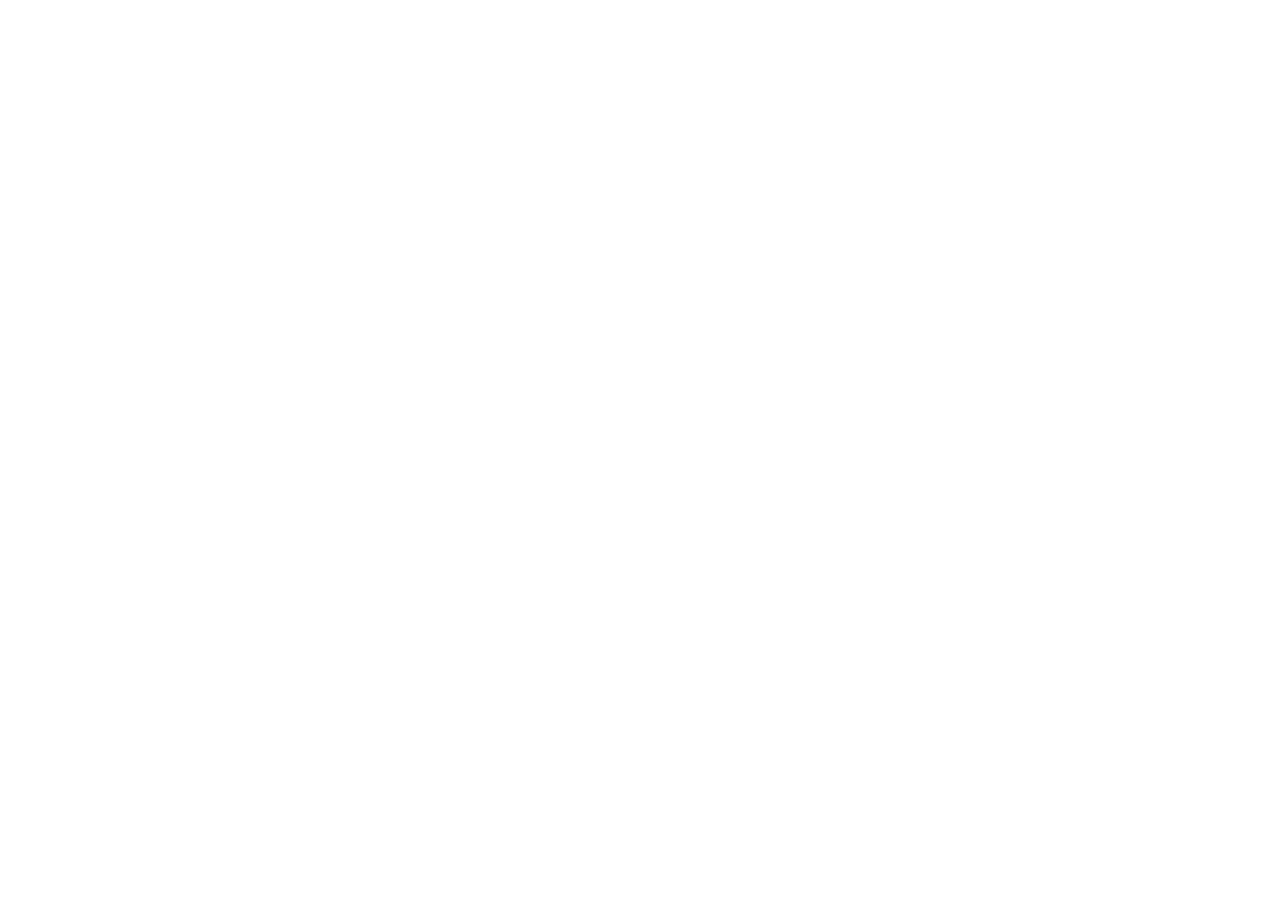
==== afcon.html @ 02a0fa68 "add files" ====
<!DOCTYPE html>
<html lang="en">
<head>
    <meta charset="UTF-8">
    <meta name="viewport" content="width=device-width, initial-scale=1.0">
    <title>Afcon</title>
    <!-- custom css -->
    <link rel="stylesheet" href="./css/gallary.css">
</head>
<body>
    
</body>
</html>
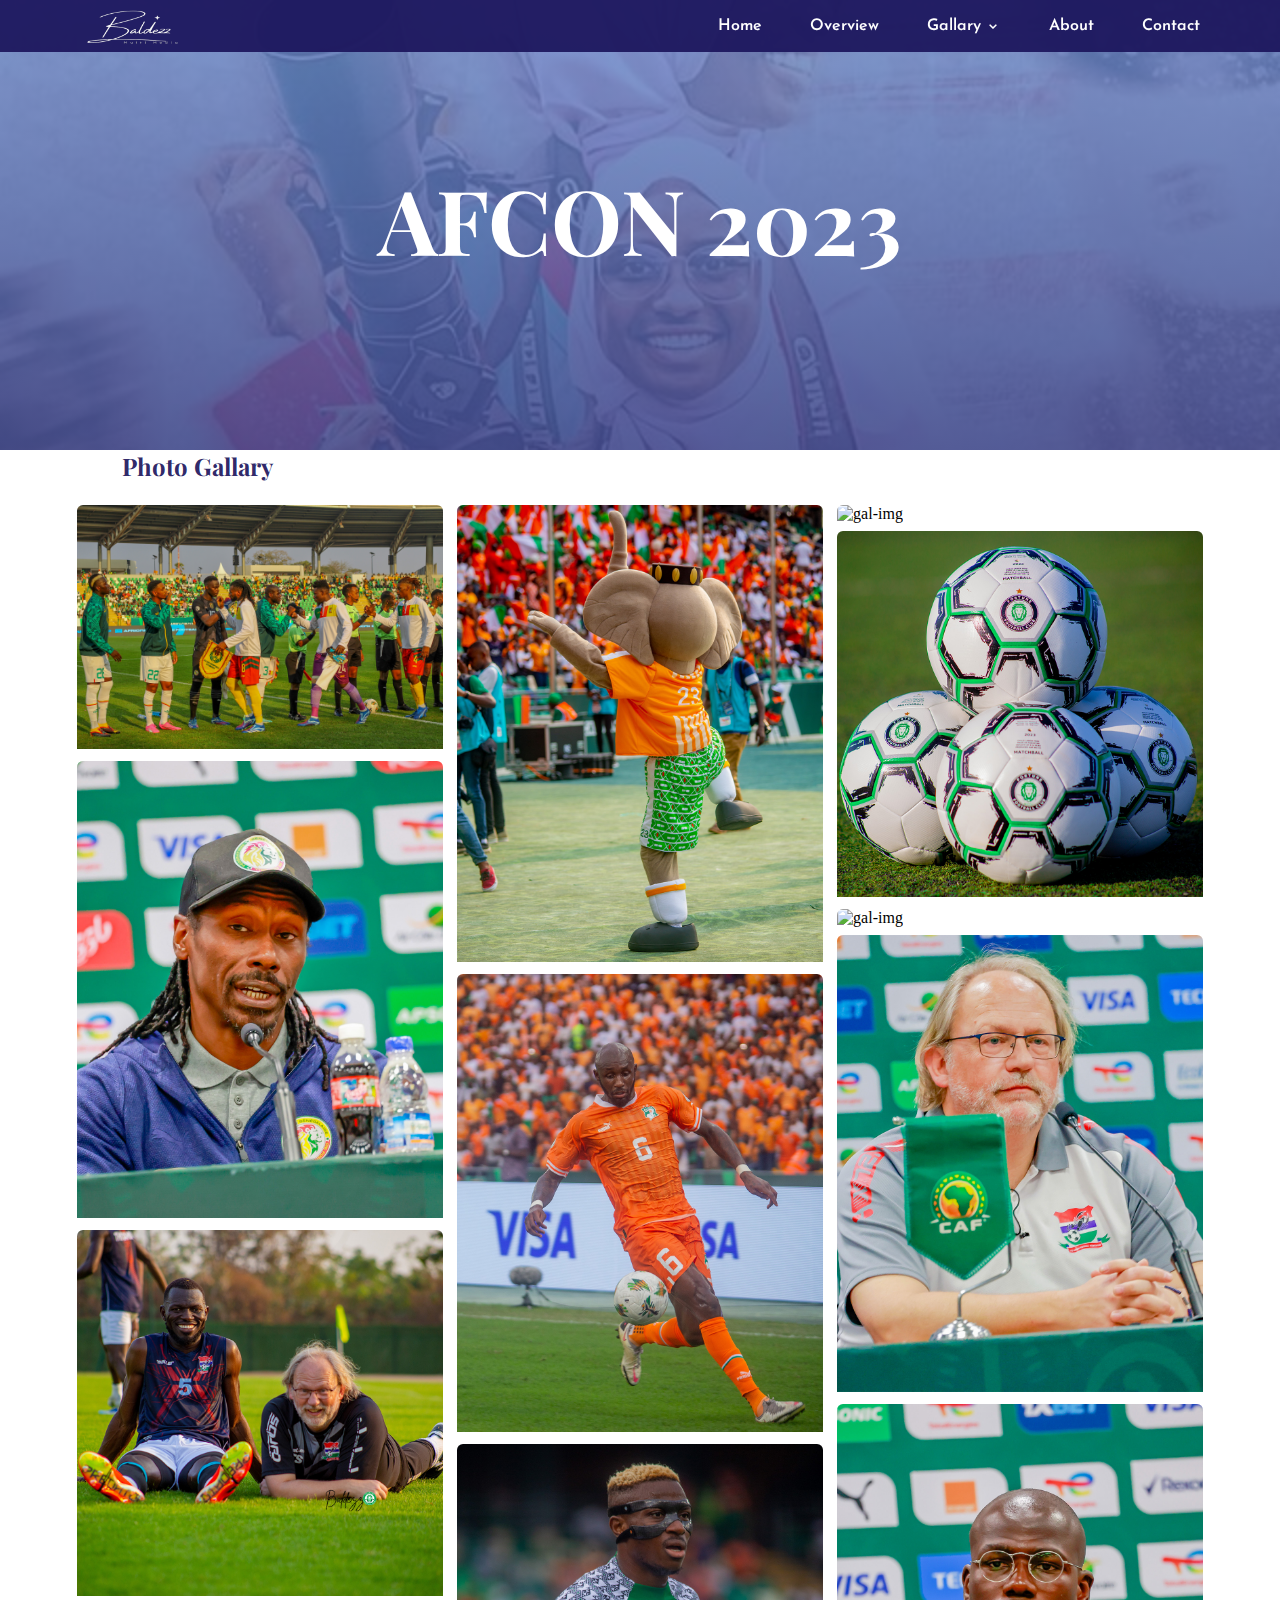
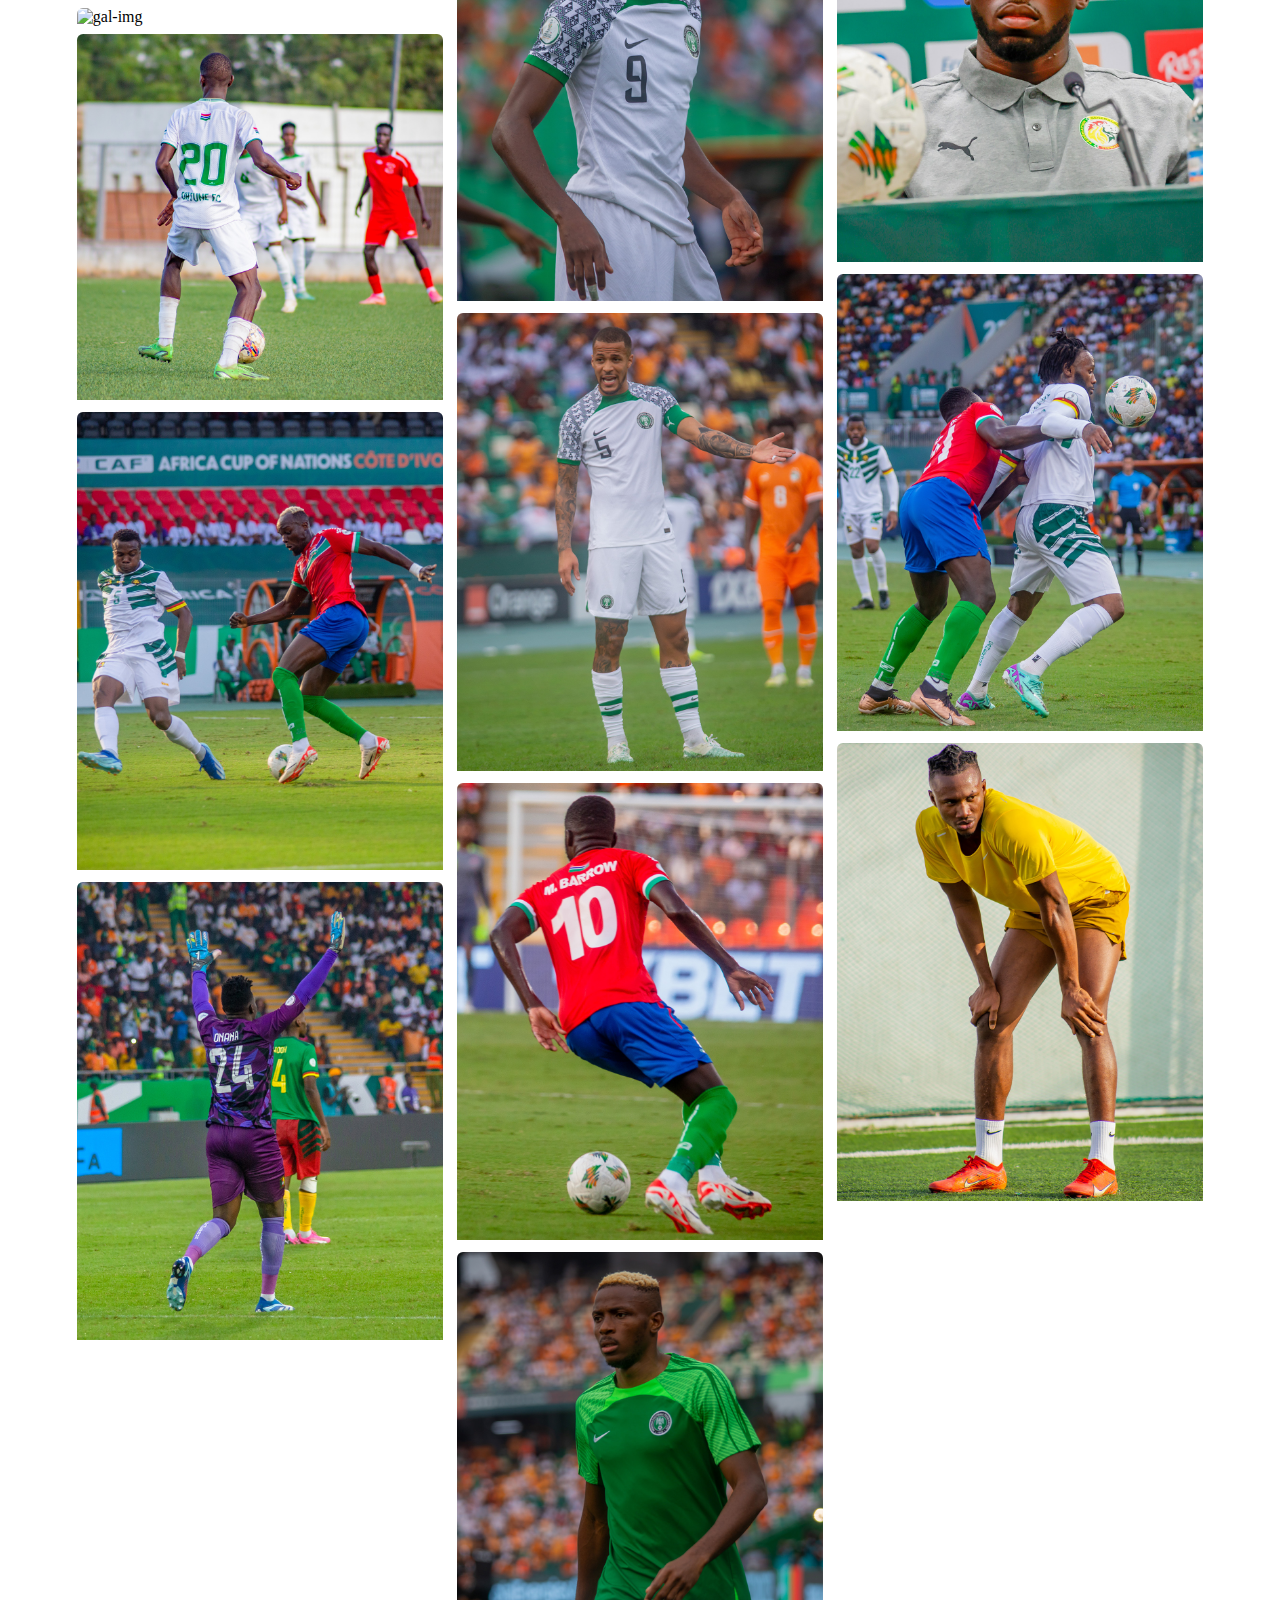
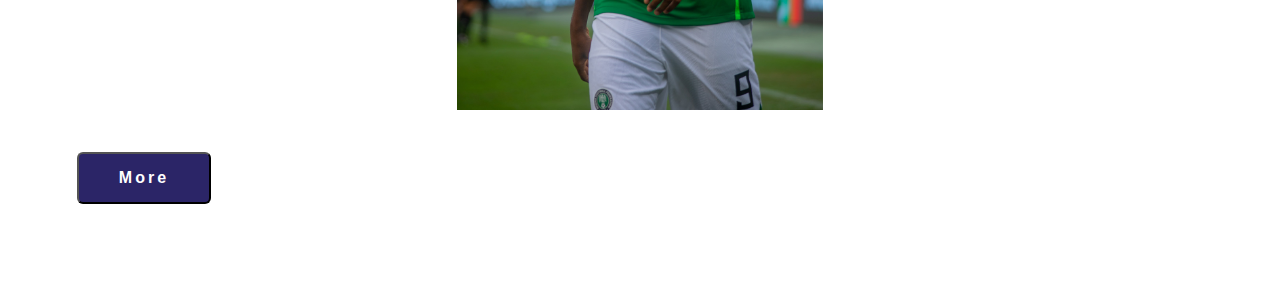
==== commit 26dcb1e5: "add gallery files" ====
--- a/afcon.html
+++ b/afcon.html
@@ -6,8 +6,167 @@
     <title>Afcon</title>
     <!-- custom css -->
     <link rel="stylesheet" href="./css/gallary.css">
+        
+    <!-- =====================================Box Icons============================= -->
+    <link rel="stylesheet" href="https://cdn.jsdelivr.net/npm/boxicons@latest/css/boxicons.min.css">
 </head>
 <body>
-    
+    <!-- NAVBAR SECTION -->
+    <header class="header">
+        <nav class="nav container">
+           <div class="nav__data">
+              <a href="#" class="nav__logo">
+                 <img src="./images/crop.png" alt="logo" width="30%">
+              </a>
+              
+              <div class="nav__toggle" id="nav-toggle">
+                 <!-- <i class="ri-menu-line nav__burger"></i> -->
+                 <i class='bx bx-menu nav__burger'></i>
+                 <i class='bx bx-x nav__close'></i>
+                 <!-- <i class="ri-close-line nav__close"></i> -->
+              </div>
+           </div>
+
+           <!--=============== NAV MENU ===============-->
+           <div class="nav__menu" id="nav-menu">
+              <ul class="nav__list">
+                 <li><a href="index.html" class="nav__link">Home</a></li>
+
+                 <li><a href="index.html#overview" class="nav__link">Overview</a></li>
+
+                 <!--=============== DROPDOWN 1 ===============-->
+                 <li class="dropdown__item">
+                    <div class="nav__link">
+                       Gallary <i class='bx bx-chevron-down'></i> 
+                    </div>
+
+                    <ul class="dropdown__menu">
+                       <li>
+                          <a href="index.html#gallary" class="dropdown__link">
+                             <i class="ri-pie-chart-line"></i> All
+                          </a>                          
+                       </li>
+
+                       <li>
+                          <a href="#gallery" class="dropdown__link">
+                             <i class="ri-arrow-up-down-line"></i> Afcon
+                          </a>
+                       </li>
+                       <li>
+                          <a href="division.html" class="dropdown__link">
+                             <i class="ri-arrow-up-down-line"></i> Division
+                          </a>
+                       </li>
+
+                       <!--=============== DROPDOWN SUBMENU ===============-->
+                       <!-- <li class="dropdown__subitem">
+                          <div class="dropdown__link">
+                             <i class="ri-bar-chart-line"></i> More <i class='bx bx-plus'></i>
+                          </div>
+
+                          <ul class="dropdown__submenu">
+                             <li>
+                                <a href="#" class="dropdown__sublink">
+                                   <i class="ri-file-list-line"></i> FIFA
+                                </a>
+                             </li>
+     
+                             <li>
+                                <a href="#" class="dropdown__sublink">
+                                   <i class="ri-cash-line"></i> CHAMPIONS
+                                </a>
+                             </li>
+     
+                             <li>
+                                <a href="#" class="dropdown__sublink">
+                                   <i class="ri-refund-2-line"></i> LALIGA
+                                </a>
+                             </li>
+                          </ul>
+                       </li> -->
+                    </ul>
+                 </li>
+
+                 <!--=============== DROPDOWN 2 ===============-->
+                 <!-- <li class="dropdown__item">
+                    <div class="nav__link">
+                       About <i class='bx bx-chevron-down'></i>
+                    </div>
+
+                    <ul class="dropdown__menu">
+                       <li>
+                          <a href="#" class="dropdown__link">
+                             <i class="ri-user-line"></i> Profiles
+                          </a>                          
+                       </li>
+
+                       <li>
+                          <a href="#" class="dropdown__link">
+                             <i class="ri-lock-line"></i> Accounts
+                          </a>
+                       </li>
+
+                       <li>
+                          <a href="#" class="dropdown__link">
+                             <i class="ri-message-3-line"></i> Messages
+                          </a>
+                       </li>
+                    </ul> 
+
+                 </li> -->
+
+                 <li><a href="about.html" class="nav__link">About</a></li>
+                 <li><a href="contact.html" class="nav__link">Contact</a></li>
+              </ul>
+           </div>
+        </nav>
+    </header>
+
+    <!-- HOME SECTION -->
+    <section class="section" id="home">
+        <div class="home-content home-dev">
+            <div class="home-text ">
+                <h1>AFCON 2023</h1>
+            </div>
+        </div>
+    </section>
+
+      <!-- GALLARY SECTION -->
+      <section class="section " id="gallary">
+        <h2>Photo Gallary</h2>
+        <div class="photo-gallary">
+            <div class="gal-img">
+                <div class="gal-img-photo">
+                    <div class="gal-photo"><img src="./images/gallary/gal-img1.JPG" alt="gal-img" class="wide"></div>
+                    <div class="gal-photo"><img src="./images/gallary/gal-img4.jpg" alt="gal-img" class="wide"></div>
+                    <div class="gal-photo"><img src="./images/gallary/gal-img7.jpg" alt="gal-img" class="wide"></div>
+                    <div class="gal-photo"><img src="./images/gallary/gal-img10.JPG" alt="gal-img" class="wide"></div>
+                    <div class="gal-photo"><img src="./images/gallary/gal-img13.jpg" alt="gal-img" class="wide"></div>
+                    <div class="gal-photo"><img src="./images/gallary/gal-img16.jpg" alt="gal-img" class="wide"></div>
+                    <div class="gal-photo"><img src="./images/gallary/img6.jpg" alt="gal-img" class="wide"></div>
+                </div>
+
+                <div class="gal-img-photo">
+                    <div class="gal-photo"><img src="./images/gallary/gal-img2.jpg" alt="gal-img" class="tall"></div>
+                    <div class="gal-photo"><img src="./images/gallary/gal-img5.jpg" alt="gal-img" class="tall"></div>
+                    <div class="gal-photo"><img src="./images/gallary/gal-img8.jpg" alt="gal-img" class="tall"></div>
+                    <div class="gal-photo"><img src="./images/gallary/gal-img11.jpg" alt="gal-img" class="tall"></div>
+                    <div class="gal-photo"><img src="./images/gallary/gal-img14.jpg" alt="gal-img" class="tall"></div>
+                    <div class="gal-photo"><img src="./images/gallary/gal-img17.jpg" alt="gal-img" class="tall"></div>
+                </div>
+
+                <div class="gal-img-photo">
+                    <div class="gal-photo"><img src="./images/gallary/gal-img3.jpg" alt="gal-img" class="big"></div>
+                    <div class="gal-photo"><img src="./images/gallary/gal-img6.jpg" alt="gal-img" class="big"></div>
+                    <div class="gal-photo"><img src="./images/gallary/gal-img9.jpg" alt="gal-img" class="big"></div>
+                    <div class="gal-photo"><img src="./images/gallary/gal-img12.jpg" alt="gal-img" class="big"></div>
+                    <div class="gal-photo"><img src="./images/gallary/gal-img15.jpg" alt="gal-img" class="big"></div>
+                    <div class="gal-photo"><img src="./images/gallary/gal-img18.jpg" alt="gal-img" class="big"></div>   
+                    <div class="gal-photo"><img src="./images/gallary/img26.jpg" alt="gal-img" class="big"></div>   
+                </div>
+            </div> 
+            <button class="btn"><a href="#">More</a></button>
+        </div>
+    </section>
 </body>
 </html>--- a/css/gallary.css
+++ b/css/gallary.css
@@ -0,0 +1,411 @@
+@import url('https://fonts.googleapis.com/css2?family=Josefin+Sans:ital,wght@0,100..700;1,100..700&family=Jost:ital,wght@0,100..900;1,100..900&family=Open+Sans:ital,wght@0,300..800;1,300..800&family=Poppins:ital,wght@0,100;0,200;0,300;0,400;0,500;0,600;0,700;0,800;0,900;1,100;1,200;1,300;1,400;1,500;1,600;1,700;1,800;1,900&family=Roboto:ital,wght@0,100;0,300;0,400;0,500;0,700;0,900;1,100;1,300;1,400;1,500;1,700;1,900&display=swap');
+@import url('https://fonts.googleapis.com/css2?family=Playfair+Display:ital,wght@0,400..900;1,400..900&display=swap');
+@import url("https://fonts.googleapis.com/css2?family=Montserrat:wght@400;600&display=swap");
+*{
+    margin: 0;
+    padding: 0;
+    box-sizing: border-box;
+}
+html{
+    scroll-behavior: smooth;
+    background-color: #fff !important;
+}
+:root{
+    /* Team font-family */
+    --nav-bar: "Josefin Sans", sans-serif;
+    --header-font: "Playfair Display", serif;
+    --home-heading: "Poppins", sans-serif;
+    --main-heading: "Roboto", sans-serif;
+    --sub-heading: "Open Sans", sans-serif;
+    --paragraph: "Jost", sans-serif;
+    /*.5rem = 8px | 1rem = 16px ...*/
+    --body-font: "Montserrat", sans-serif;
+    --normal-font-size: .938rem;
+
+    --transition: all 0.5s ease-in-out: 
+
+    --header-height: 3.5rem;
+
+    /*========== Colors ==========*/
+    /*Color mode HSL(hue, saturation, lightness)*/
+    --black-color: hsl(220, 24%, 12%);
+    --black-color-light: hsl(220, 24%, 15%);
+    --black-color-lighten: hsl(220, 20%, 18%);
+    --white-color: #fff;
+    --body-color: hsl(220, 100%, 97%);
+  
+    /*========== Font weight ==========*/
+    --font-regular: 400;
+    --font-semi-bold: 600;
+  
+    /*========== z index ==========*/
+    --z-tooltip: 10;
+    --z-fixed: 100;
+}
+ul{
+    list-style: none;
+}
+a{
+    text-decoration: none;
+}
+
+.container {
+    max-width: 1120px;
+    margin-inline: 1.5rem;
+  }
+  
+  /*=============== HEADER ===============*/
+  .header {
+    position: fixed;
+    top: 0;
+    left: 0;
+    width: 100%;
+    background: rgba(28, 21, 92, 0.932);
+    /* box-shadow: 0 2px 16px hsla(220, 32%, 8%, .3); */
+    z-index: var(--z-fixed);
+  }
+  
+  /*=============== NAV ===============*/
+  .nav {
+    height: 2.8rem;
+  }
+  
+  .nav__logo, 
+  .nav__burger, 
+  .nav__close {
+    color: var(--white-color);
+  }
+  
+  .nav__data {
+    height: 100%;
+    display: flex;
+    justify-content: space-between;
+    align-items: center;
+  }
+  
+  .nav__logo {
+    display: inline-flex;
+    align-items: center;
+    column-gap: .25rem;
+  }
+  
+  .nav__toggle {
+    position: relative;
+    width: 32px;
+    height: 32px;
+  }
+  
+  .nav__burger, 
+  .nav__close {
+    position: absolute;
+    width: max-content;
+    height: max-content;
+    inset: 0;
+    margin: auto;
+    font-size: 1.25rem;
+    cursor: pointer;
+    transition: opacity .1s, transform .4s;
+  }
+  
+  .nav__close {
+    opacity: 0;
+  }
+  
+  /* Navigation for mobile devices */
+  @media screen and (max-width: 1118px) {
+    .nav__menu {
+      position: absolute;
+      left: 0;
+      top: 2.5rem;
+      width: 100%;
+      height: calc(100vh - 3.5rem);
+      overflow: auto;
+      pointer-events: none;
+      opacity: 0;
+      transition: top .4s, opacity .3s;
+    }
+    .nav__menu::-webkit-scrollbar {
+      width: 0;
+    }
+    .nav__list {
+      background-color: rgba(28, 21, 92, 0.932);
+      padding-top: 1rem;
+    }
+  }
+  
+  .nav__link {
+    font-family: var(--nav-bar);
+    color: var(--white-color);
+    font-weight: var(--font-semi-bold);
+    padding: 1.25rem 1.5rem;
+    display: flex;
+    justify-content: space-between;
+    align-items: center;
+    transition: background-color .3s;
+  }
+  
+  .nav__link:hover {
+    background-color: rgba(28, 21, 92, 0.932);
+    transform: scale(.9);
+  }
+  
+  /* Show menu */
+  .show-menu {
+    opacity: 1;
+    top: 2.7rem;
+    pointer-events: initial;
+  }
+  
+  /* Show icon */
+  .show-icon .nav__burger {
+    opacity: 0;
+    transform: rotate(90deg);
+  }
+  .show-icon .nav__close {
+    opacity: 1;
+    transform: rotate(90deg);
+  }
+  
+  /*=============== DROPDOWN ===============*/
+  .dropdown__item {
+    cursor: pointer;
+  }
+  
+  .dropdown__arrow {
+    font-size: 1.25rem;
+    font-weight: initial;
+    transition: transform .4s;
+  }
+  
+  .dropdown__link, 
+  .dropdown__sublink {
+    padding: 1.25rem 1.25rem 1.25rem 2.5rem;
+    color: var(--white-color);
+    background-color: rgba(28, 21, 92, 0.932);
+    display: flex;
+    align-items: center;
+    /* column-gap: .5rem; */
+    font-weight: var(--font-semi-bold);
+    transition: background-color .3s;
+  }
+  
+  .dropdown__link i, 
+  .dropdown__sublink i {
+    font-size: 1.25rem;
+    font-weight: initial;
+  }
+  
+  .dropdown__link:hover, 
+  .dropdown__sublink:hover {
+    background-color: var(--black-color);
+  }
+  
+  .dropdown__menu, 
+  .dropdown__submenu {
+    max-height: 0;
+    overflow: hidden;
+    transition: max-height .4s ease-out;
+  }
+  
+  /* Show dropdown menu & submenu */
+  .dropdown__item:hover .dropdown__menu, 
+  .dropdown__subitem:hover > .dropdown__submenu {
+    max-height: 1000px;
+    transition: max-height .4s ease-in;
+  }
+  
+  /* Rotate dropdown icon */
+  .dropdown__item:hover .dropdown__arrow {
+    transform: rotate(180deg);
+  }
+  
+  /*=============== DROPDOWN SUBMENU ===============*/
+  .dropdown__add {
+    margin-left: auto;
+  }
+  
+  .dropdown__sublink {
+    background-color: var(--black-color-lighten);
+  }
+  
+  /*=============== BREAKPOINTS ===============*/
+  /* For small devices */
+  @media screen and (max-width: 340px) {
+    .container {
+      margin-inline: 1rem;
+    }
+  
+    .nav__link {
+      padding-inline: 1rem;
+    }
+  }
+  
+  /* For large devices */
+  @media screen and (min-width: 1118px) {
+    .container {
+      margin-inline: auto;
+    }
+  
+    .nav {
+      height: calc(var(--header-height) + 2rem);
+      display: flex;
+      justify-content: space-between;
+    }
+    .nav__toggle {
+      display: none;
+    }
+    .nav__list {
+      height: 100%;
+      display: flex;
+      column-gap: 3rem;
+    }
+    .nav__link {
+      height: 100%;
+      padding: 0;
+      justify-content: initial;
+      column-gap: .25rem;
+    }
+    .nav__link:hover {
+      background-color: transparent;
+    }
+  
+    .dropdown__item, 
+    .dropdown__subitem {
+      position: relative;
+    }
+  
+    .dropdown__menu, 
+    .dropdown__submenu {
+      max-height: initial;
+      overflow: initial;
+      position: absolute;
+      left: 0;
+      top: 6rem;
+      opacity: 0;
+      pointer-events: none;
+      transition: opacity .3s, top .3s;
+    }
+  
+    .dropdown__link, 
+    .dropdown__sublink {
+      padding-inline: 1rem 3.5rem;
+    }
+  
+    .dropdown__subitem .dropdown__link {
+      padding-inline: 1rem;
+    }
+  
+    .dropdown__submenu {
+      position: absolute;
+      left: 100%;
+      top: .5rem;
+    }
+  
+    /* Show dropdown menu */
+    .dropdown__item:hover .dropdown__menu {
+      opacity: 1;
+      top: 3.2rem;
+      pointer-events: initial;
+      transition: top .3s;
+    }
+  
+    /* Show dropdown submenu */
+    .dropdown__subitem:hover > .dropdown__submenu {
+      opacity: 1;
+      top: 0;
+      pointer-events: initial;
+      transition: top .3s;
+    }
+  }
+
+
+/* HOME SECTION */
+#home{
+    max-width: 100%;
+    overflow: hidden;
+    background-image: linear-gradient(rgba(112, 143, 211, 0.8), rgba(28, 21, 92, 0.932)),
+    url(../images/baldez.jpg);
+    min-height: 50vh;
+    background-position: center;
+    background-size: cover;
+    background-repeat: no-repeat;
+    background-attachment: fixed;
+    display: flex;
+    flex-direction: column;
+    justify-content: stretch;
+}
+#home .home-content{
+display: flex ;
+justify-content: center ;
+align-items: center ;
+}
+#home .home-content{
+flex: 1 ;
+flex-direction: column ;
+text-align: center ;
+}
+#home .home-content h1{
+font-family: var(--header-font);
+color: #fff;
+line-height: 1.25;
+font-weight: bold;
+font-size: 7vw;
+text-align: center !important;
+margin-bottom: .8rem;
+}
+#home .home-content h4{
+font-family: var(--paragraph);
+font-size: 2vw;
+color: #fff;
+}
+@media (max-width: 757px){
+#home{
+    min-height: 65vh !important;
+}
+}
+
+/* GALLARY SECTION */
+#gallary{
+    margin: 0 6%;
+    min-height: 100vh !important;
+    padding-bottom: 2%;
+}
+#gallary h2{
+    display: block;
+    font-family: var(--header-font);
+    color: rgba(28, 21, 92, 0.932);
+    font-weight: bolder;
+    padding-left: 4%;
+    margin-bottom: 2%;
+    /* background: rgba(28, 21, 92, 0.932); */
+}
+.photo-gallary .gal-img{
+    display: flex;
+    flex-direction: row;
+    justify-content: space-between;
+}
+.photo-gallary .gal-img .gal-img-photo{
+    display: flex;
+    flex-direction: column;
+    width: 32.5% !important;
+    cursor: pointer;
+}
+.photo-gallary .gal-img .gal-img-photo .gal-photo img{
+    width: 100%;
+    padding-bottom: 8px;
+    border-radius: 6px;
+    transition: .3s;
+}
+.photo-gallary .btn{
+    margin: 30px 0 70px 0;
+    padding: 15px 40px;
+    border-radius: 6px;
+    background: rgba(28, 21, 92, 0.932);
+}
+.photo-gallary .btn a{
+    color: #fff;
+    font-size: 1.2em;
+    text-decoration: none;
+    font-weight: bolder;
+    letter-spacing: 3px;
+}
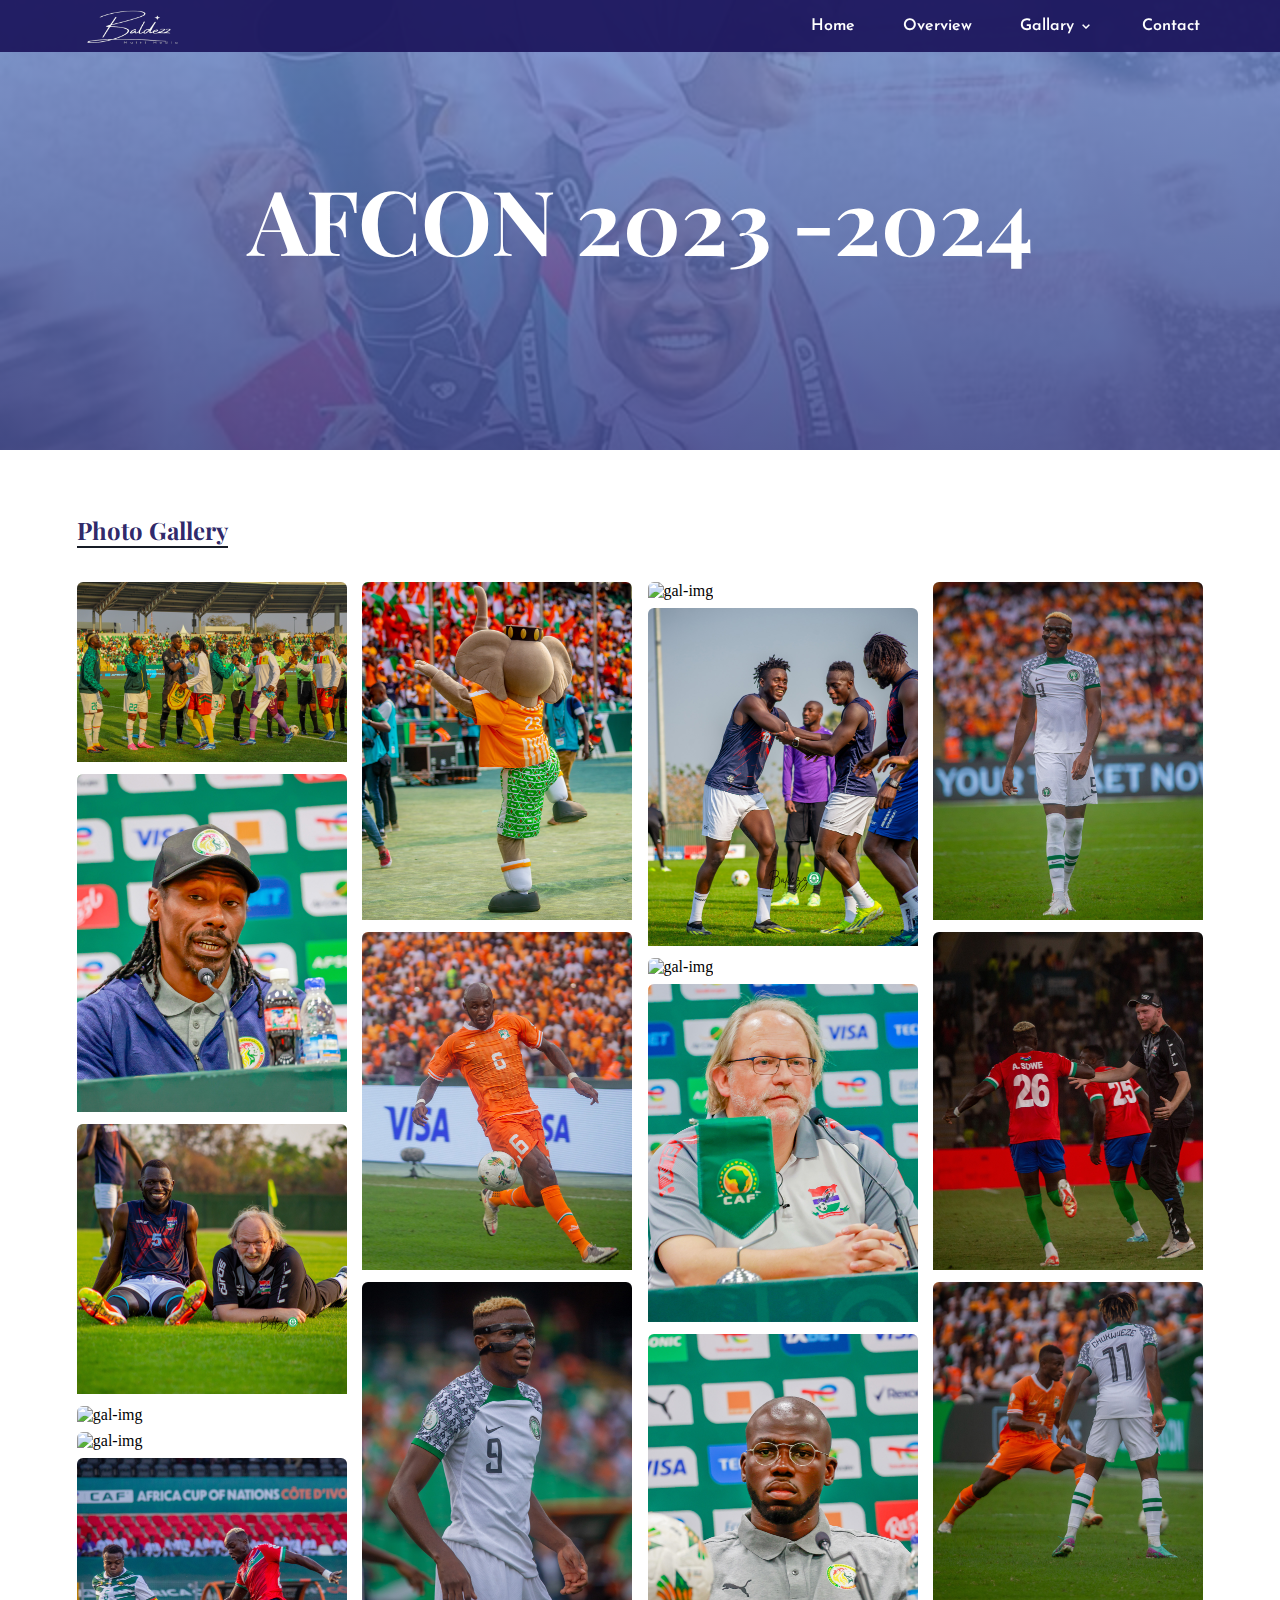
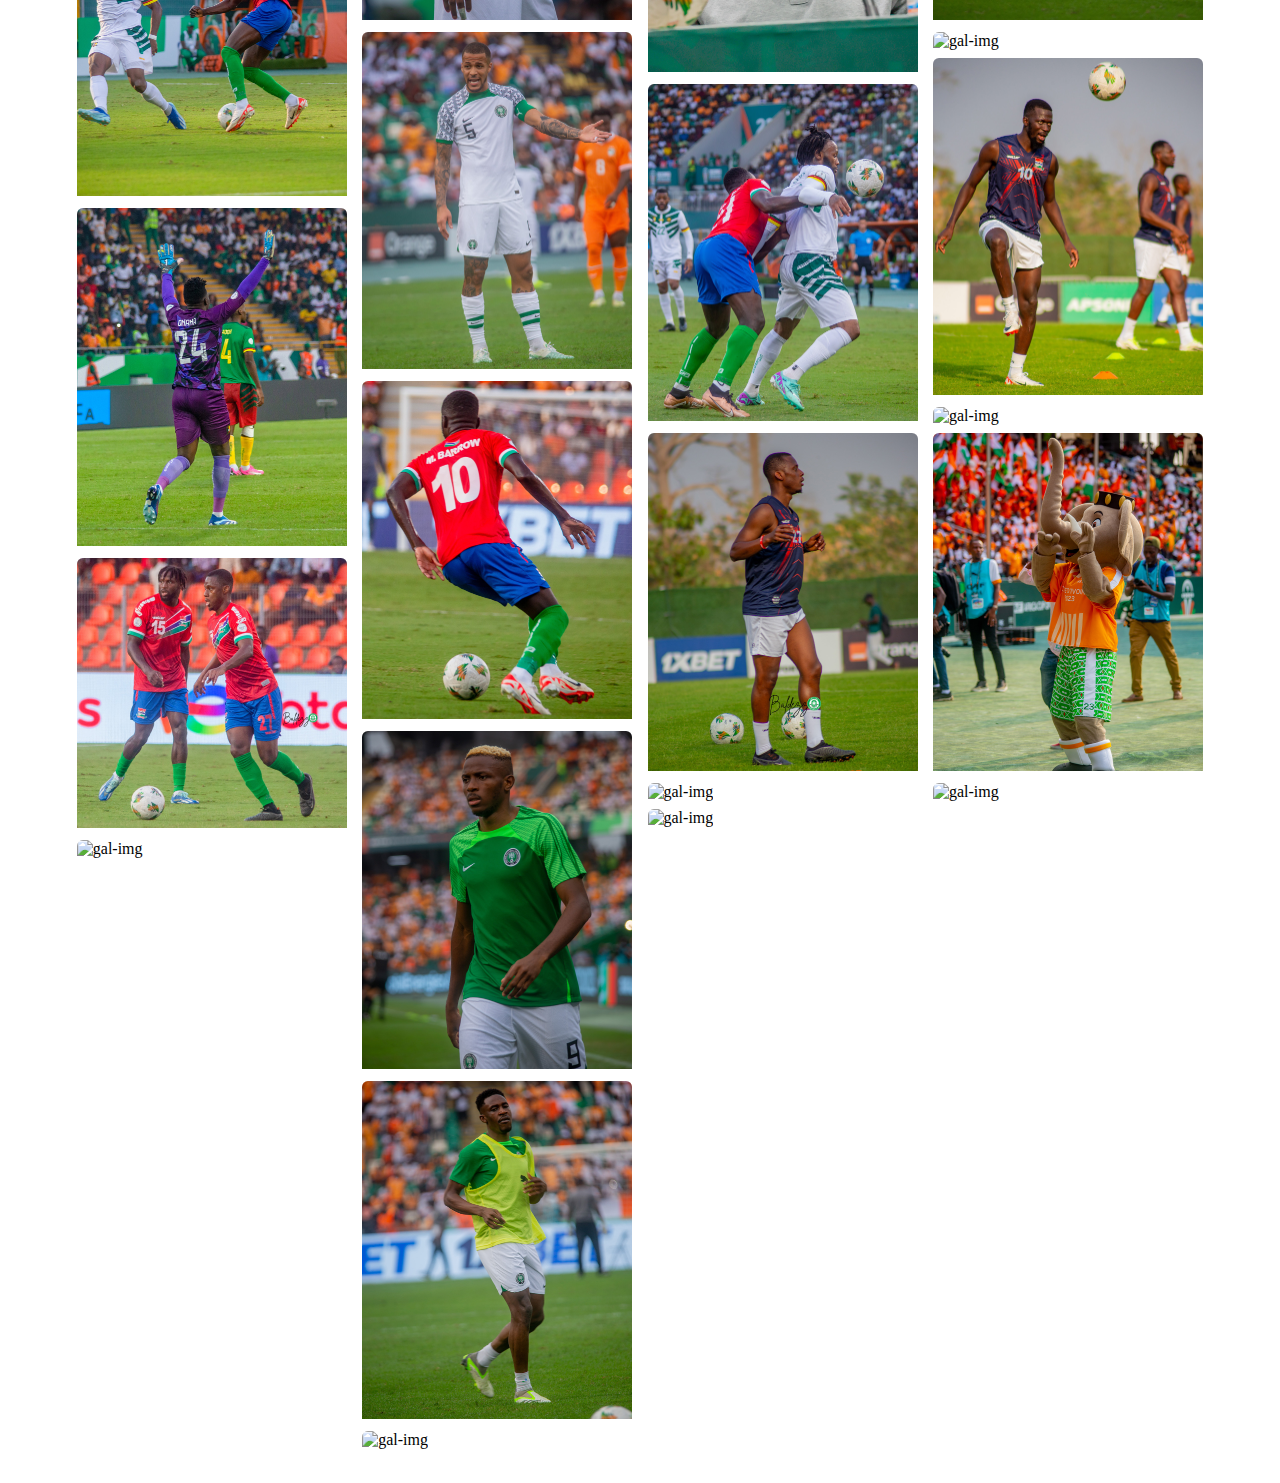
==== commit 2006d72b: "structured gff first division images" ====
--- a/afcon.html
+++ b/afcon.html
@@ -115,8 +115,8 @@
 
                  </li> -->
 
-                 <li><a href="about.html" class="nav__link">About</a></li>
                  <li><a href="contact.html" class="nav__link">Contact</a></li>
+                 <!-- <li><a href="contact.html" class="nav__link">Contact</a></li> -->
               </ul>
            </div>
         </nav>
@@ -126,14 +126,14 @@
     <section class="section" id="home">
         <div class="home-content home-dev">
             <div class="home-text ">
-                <h1>AFCON 2023</h1>
+                <h1>AFCON 2023 -2024</h1>
             </div>
         </div>
     </section>
 
       <!-- GALLARY SECTION -->
       <section class="section " id="gallary">
-        <h2>Photo Gallary</h2>
+        <h2>Photo Gallery</h2>
         <div class="photo-gallary">
             <div class="gal-img">
                 <div class="gal-img-photo">
@@ -141,11 +141,13 @@
                     <div class="gal-photo"><img src="./images/gallary/gal-img4.jpg" alt="gal-img" class="wide"></div>
                     <div class="gal-photo"><img src="./images/gallary/gal-img7.jpg" alt="gal-img" class="wide"></div>
                     <div class="gal-photo"><img src="./images/gallary/gal-img10.JPG" alt="gal-img" class="wide"></div>
-                    <div class="gal-photo"><img src="./images/gallary/gal-img13.jpg" alt="gal-img" class="wide"></div>
+                    <div class="gal-photo"><img src="./images/gallary/add18.JPG" alt="gal-img" class="wide"></div>
                     <div class="gal-photo"><img src="./images/gallary/gal-img16.jpg" alt="gal-img" class="wide"></div>
                     <div class="gal-photo"><img src="./images/gallary/img6.jpg" alt="gal-img" class="wide"></div>
+                    <div class="gal-photo"><img src="./images/gallary/add21.jpg" alt="gal-img" class="wide"></div>
+                    <div class="gal-photo"><img src="./images/gallary/add14.jpg" alt="gal-img" class="wide"></div>  
+
                 </div>
-
                 <div class="gal-img-photo">
                     <div class="gal-photo"><img src="./images/gallary/gal-img2.jpg" alt="gal-img" class="tall"></div>
                     <div class="gal-photo"><img src="./images/gallary/gal-img5.jpg" alt="gal-img" class="tall"></div>
@@ -153,20 +155,34 @@
                     <div class="gal-photo"><img src="./images/gallary/gal-img11.jpg" alt="gal-img" class="tall"></div>
                     <div class="gal-photo"><img src="./images/gallary/gal-img14.jpg" alt="gal-img" class="tall"></div>
                     <div class="gal-photo"><img src="./images/gallary/gal-img17.jpg" alt="gal-img" class="tall"></div>
+                    <div class="gal-photo"><img src="./images/gallary/add8.jpg" alt="gal-img" class="wide"></div>
+                    <div class="gal-photo"><img src="./images/gallary/add17.jpg" alt="gal-img" class="wide"></div>  
+
                 </div>
-
                 <div class="gal-img-photo">
                     <div class="gal-photo"><img src="./images/gallary/gal-img3.jpg" alt="gal-img" class="big"></div>
-                    <div class="gal-photo"><img src="./images/gallary/gal-img6.jpg" alt="gal-img" class="big"></div>
+                    <div class="gal-photo"><img src="./images/gallary/add12.jpg" alt="gal-img" class="big"></div>
                     <div class="gal-photo"><img src="./images/gallary/gal-img9.jpg" alt="gal-img" class="big"></div>
                     <div class="gal-photo"><img src="./images/gallary/gal-img12.jpg" alt="gal-img" class="big"></div>
                     <div class="gal-photo"><img src="./images/gallary/gal-img15.jpg" alt="gal-img" class="big"></div>
                     <div class="gal-photo"><img src="./images/gallary/gal-img18.jpg" alt="gal-img" class="big"></div>   
-                    <div class="gal-photo"><img src="./images/gallary/img26.jpg" alt="gal-img" class="big"></div>   
+                    <div class="gal-photo"><img src="./images/gallary/add11.jpg" alt="gal-img" class="big"></div>  
+                    <div class="gal-photo"><img src="./images/gallary/add9.jpg" alt="gal-img" class="wide"></div> 
+                    <div class="gal-photo"><img src="./images/gallary/add20.jpg" alt="gal-img" class="wide"></div>
+                </div>
+                <div class="gal-img-photo">
+                  <div class="gal-photo"><img src="./images/gallary/add2.jpg" alt="gal-img" class="wide"></div>
+                  <div class="gal-photo"><img src="./images/gallary/add1.jpg" alt="gal-img" class="wide"></div>
+                  <div class="gal-photo"><img src="./images/gallary/add3.jpg" alt="gal-img" class="wide"></div>
+                  <div class="gal-photo"><img src="./images/gallary/add4.jpg" alt="gal-img" class="wide"></div>
+                  <div class="gal-photo"><img src="./images/gallary/add5.jpg" alt="gal-img" class="wide"></div>
+                  <div class="gal-photo"><img src="./images/gallary/add6.jpg" alt="gal-img" class="wide"></div>
+                  <div class="gal-photo"><img src="./images/gallary/add7.jpg" alt="gal-img" class="wide"></div>
+                  <div class="gal-photo"><img src="./images/gallary/add15.jpg" alt="gal-img" class="wide"></div>
                 </div>
             </div> 
-            <button class="btn"><a href="#">More</a></button>
+            <!-- <button class="btn"><a href="#">More</a></button> -->
         </div>
-    </section>
+      </section>
 </body>
 </html>--- a/css/gallary.css
+++ b/css/gallary.css
@@ -366,18 +366,20 @@
 
 /* GALLARY SECTION */
 #gallary{
-    margin: 0 6%;
+    margin: 5% 6% 2%;
     min-height: 100vh !important;
-    padding-bottom: 2%;
+}
+#gallary .heading{
+    padding-left: auto;
+    padding-right: auto;
 }
 #gallary h2{
-    display: block;
+    display: inline-block;
     font-family: var(--header-font);
     color: rgba(28, 21, 92, 0.932);
     font-weight: bolder;
-    padding-left: 4%;
-    margin-bottom: 2%;
-    /* background: rgba(28, 21, 92, 0.932); */
+    margin-bottom: 3%;
+    border-bottom: 2px solid var(--black-color);
 }
 .photo-gallary .gal-img{
     display: flex;
@@ -387,9 +389,11 @@
 .photo-gallary .gal-img .gal-img-photo{
     display: flex;
     flex-direction: column;
-    width: 32.5% !important;
+    width: 24% !important;
     cursor: pointer;
-}
+    /* display: none; */
+}
+
 .photo-gallary .gal-img .gal-img-photo .gal-photo img{
     width: 100%;
     padding-bottom: 8px;
@@ -409,3 +413,150 @@
     font-weight: bolder;
     letter-spacing: 3px;
 }
+
+
+
+
+/* CONTACT SECTION */
+.contact{
+    position: relative;
+    height: 100vh;
+    padding: 6% 10% 8%;
+    display: flex;
+    justify-content: center;
+    align-items: center;
+    flex-direction: column;
+    background-image: linear-gradient(rgba(112, 143, 211, 0.8), rgba(28, 21, 92, 0.932)),
+    url(../images/gallary/gal-img3.JPG);
+    background-size: cover;
+}
+.contact .contact-content{
+    max-width: 800px;
+    text-align: center;
+}
+.contact .contact-content h2{
+    font-size: 3.2vh;
+    font-family: var(--header-font);
+    font-weight: 500;
+    color: #fff;
+    margin-bottom: 15%;
+}
+
+.contact .contact-container{
+    width: 100%;
+    display: flex;
+    justify-content: center;
+    align-items: center;
+    margin-top: 20px;
+}
+.contact .contact-container .contact-info{
+    width: 50%;
+    display: flex;
+    flex-direction: column;
+}
+.contact-container .contact-info .box{
+    position: relative;
+    padding: 20px;
+    display: flex;
+}
+.contact-container .contact-info .box .icon{
+    min-width: 50px;
+    height: 50px;
+    background: #fff;
+    display: flex;
+    justify-content: center;
+    align-items: center;
+    border-radius: 20%;
+    font-size: 25px;  
+    margin-top: 1.2%; 
+}
+.contact-container .contact-info .box .text{
+    display: flex;
+    flex-direction: column;
+    justify-content: center;
+    font-weight: 300;
+    color: #fff;
+    margin-left: 20px;
+}
+.contact-container .contact-info .box .text h3{
+    font-family: var(--header-font);
+    font-size: 2.5vh;
+    font-weight: 500;
+    color: #00bcd4;
+}
+.contact-container .contact-info .box .text p{
+    font-family: var(--paragraph);
+    font-size: 18px;
+}
+
+
+.contact-form{
+    width: 50%;
+    padding: 40px;
+    background: #fff;
+}
+
+.contact-form h2{
+    font-family: var(--header-font);
+    font-size: 2.5vw;
+    font-weight: 500;
+}
+.contact-form .inputBox{
+    position: relative;
+    width: 100%;
+    margin-top: 10px;
+}
+.contact-form .inputBox input,
+.contact-form .inputBox textarea{
+    width: 100%;
+    padding: 5px 0;
+    font-size: 18px;
+    margin: 10px 0;
+    border: none;
+    border-bottom: 2px solid #333;
+    outline: none;
+    resize: none;
+}
+.contact-form .inputBox span{
+    position: absolute;
+    left: 0;
+    padding: 5px 0;
+    font-size: 16px;
+    margin: 10px 0;
+    pointer-events: none;
+    transition: 0.5s;
+    color: #666;
+}
+.contact-form .inputBox input:focus ~ span,
+.contact-form .inputBox input:valid ~ span,
+.contact-form .inputBox textarea:focus ~ span,
+.contact-form .inputBox textarea:valid ~ span{
+  color: #e91e63;
+  font-size: 12px;
+  transform: translateY(-20px);
+}
+.contact-form .inputBox input[type="submit"]{
+    width: 100%;
+    background-color: #00bcd4;
+    color: #fff;
+    cursor: pointer;
+    border: none;
+    padding: 10px;
+    font-size: 18px;
+}
+
+@media (max-width:991px){
+    .contact{
+        padding: 6%;
+    }
+    .contact .contact-container{
+        flex-direction: column;
+    }
+    .contact .contact-info{
+        margin-bottom: 40px;
+    }
+    .contact-container .contact-info,
+    .contact-form{
+        width: 100% !important;
+    }
+}